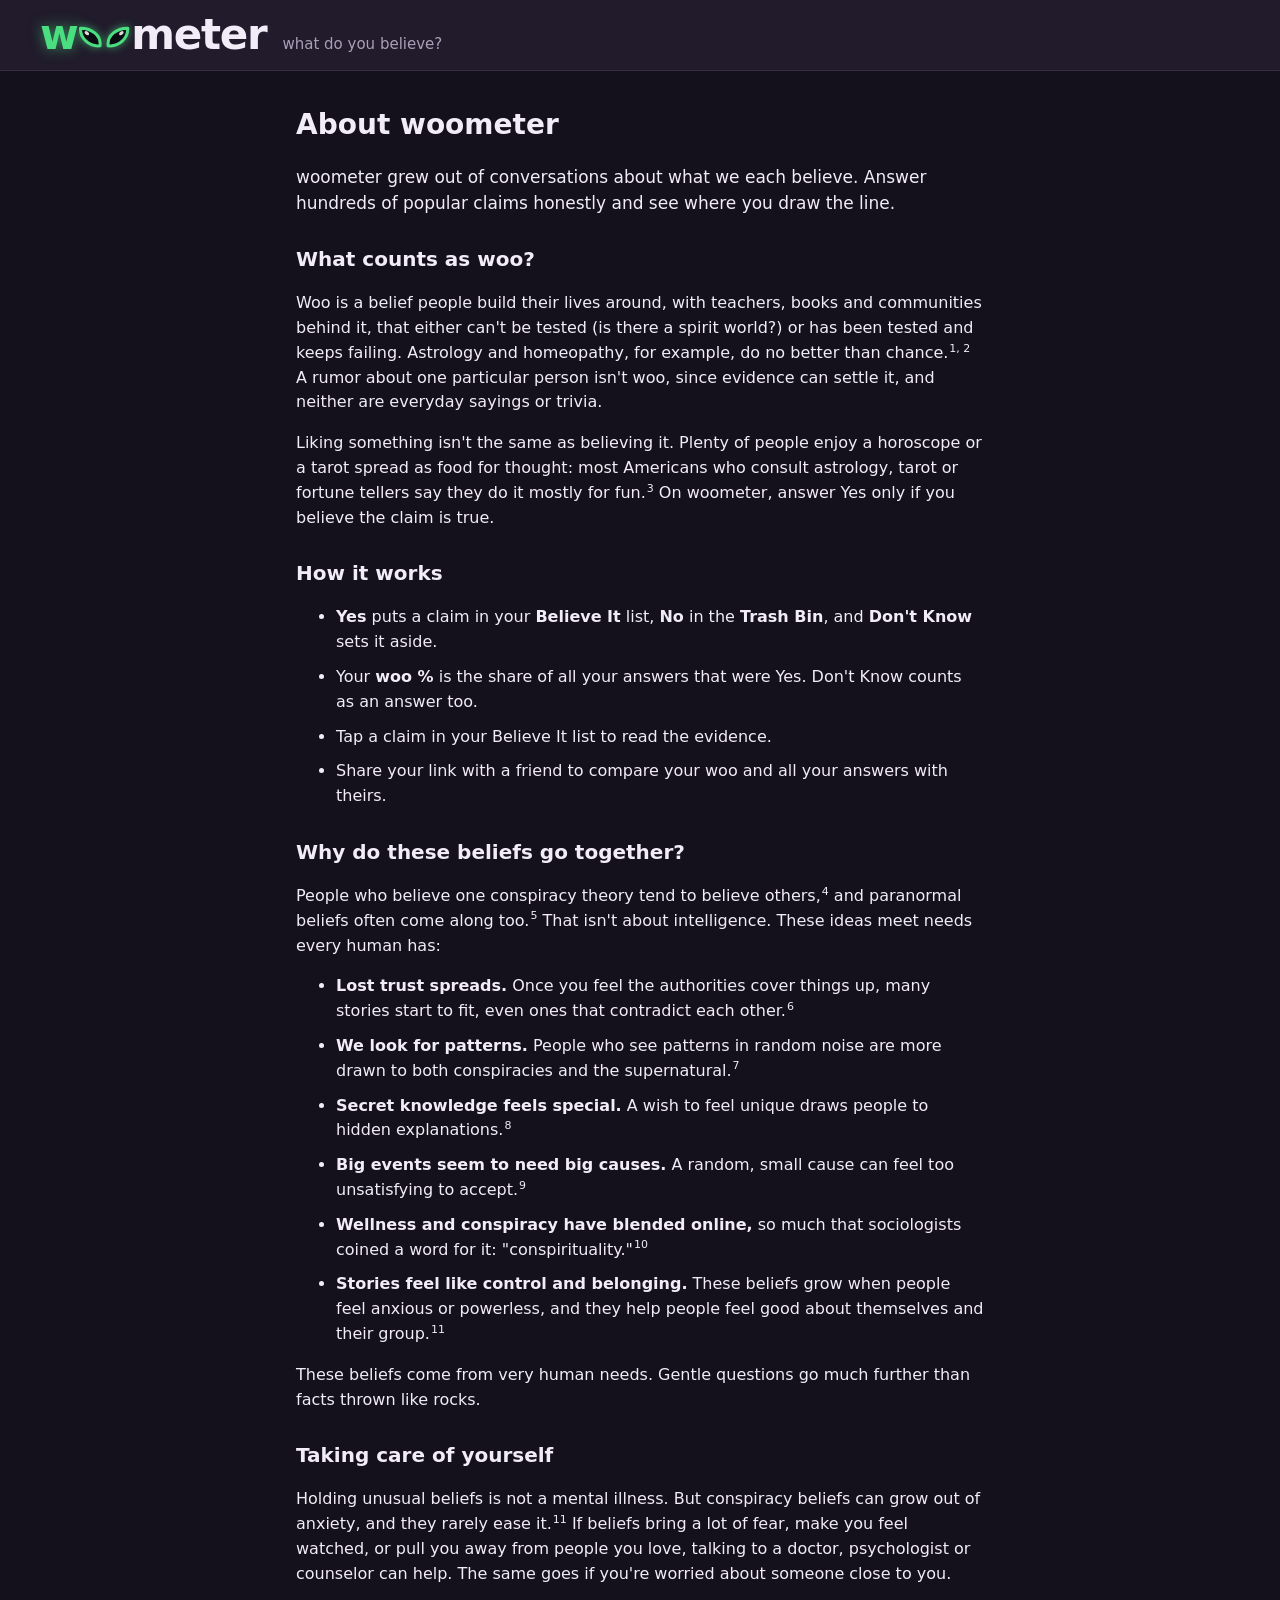
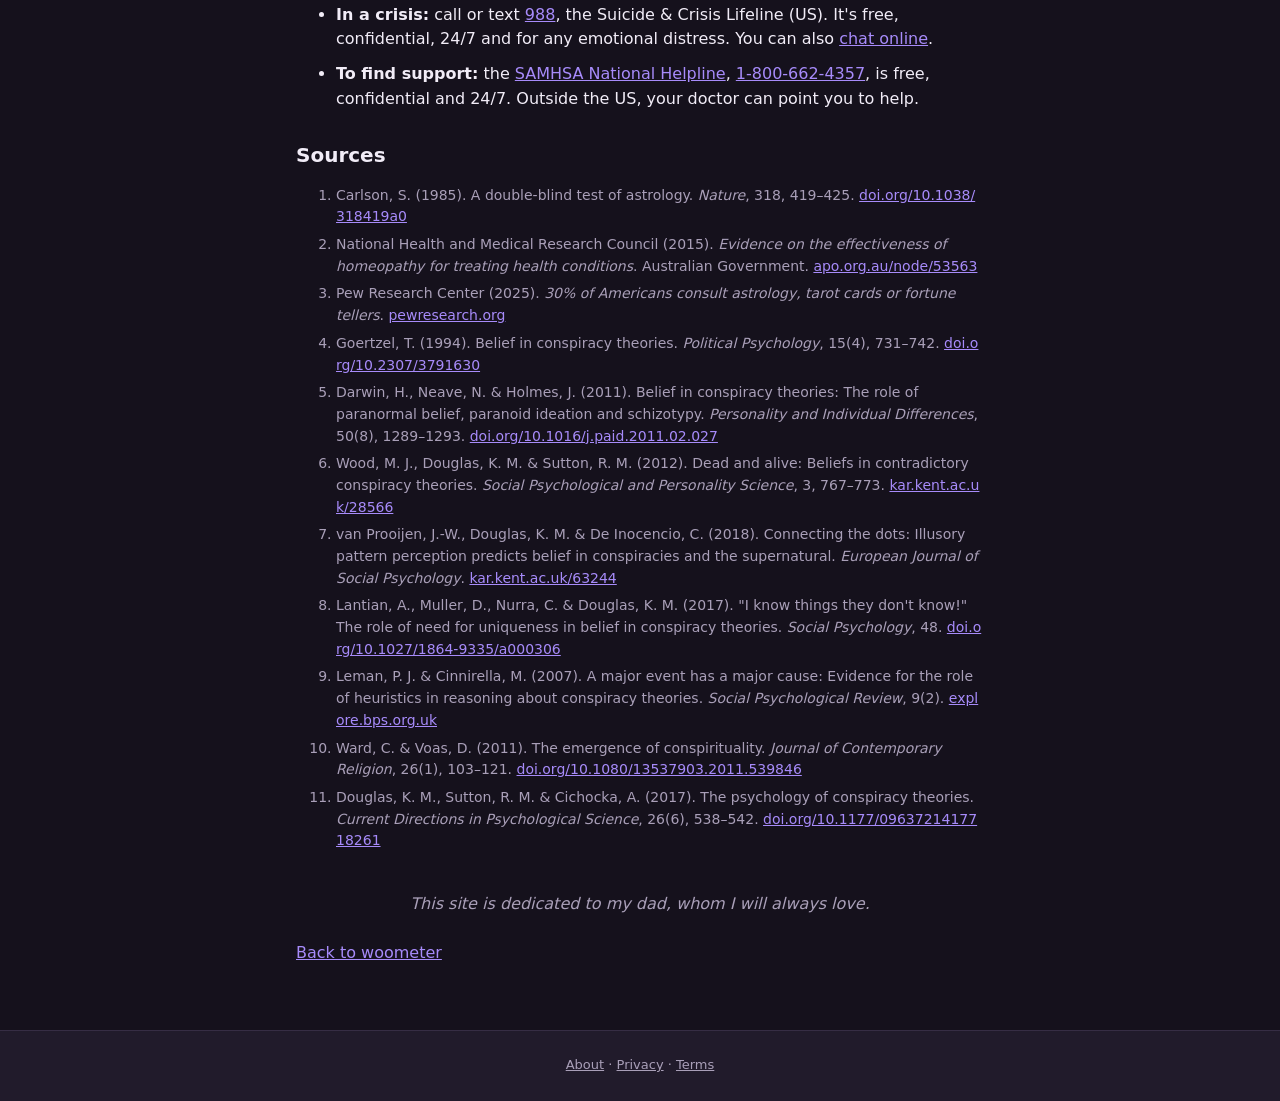
==== about.html @ 0271d3b9 "Put "Why do these beliefs go together?" at the bottom on phones too It was moved up under the meter " ====
<!doctype html>
<html lang="en">
<head>
  <meta charset="utf-8">
  <meta name="viewport" content="width=device-width, initial-scale=1">
  <title>About · woometer</title>
  <meta name="description" content="What woometer is, how your woo % works, and why alternative medicine, the paranormal and conspiracy theories so often come as a package, and why that says more about being human than about intelligence.">
  <link rel="icon" type="image/svg+xml" href="icons/favicon.svg">
  <link rel="icon" type="image/png" sizes="32x32" href="icons/favicon-32.png">
  <link rel="apple-touch-icon" href="icons/apple-touch-icon.png">
  <link rel="canonical" href="https://woometer.com/about">
  <meta name="theme-color" content="#2a1a45">
  <link rel="stylesheet" href="styles.css?v=7">
  <style>
    .policy { max-width: 720px; margin: 0 auto; padding: 24px 16px 48px; line-height: 1.55; }
    .policy h2 { margin: 28px 0 8px; font-size: 20px; }
    .policy li { margin: 10px 0; }
    .policy a { color: var(--accent); }
    .policy .lede { font-size: 17px; }
    .policy .sources { color: var(--muted); font-size: 14px; }
    .policy .sources li { margin: 6px 0; scroll-margin-top: 16px; }
    .policy .sources a { word-break: break-all; }
    .policy sup { font-size: 11px; line-height: 0; margin-left: 1px; }
    .policy .dedication { margin: 40px 0 24px; text-align: center; font-style: italic; color: var(--muted); }
    .top a.home { color: inherit; text-decoration: none; }
  </style>
</head>
<body>
  <header class="top">
    <div class="brand">
      <div class="brand-row">
        <a class="home" href="./" aria-label="Back to woometer"><h1 class="logo" aria-label="woometer"><span class="logo-woo" aria-hidden="true">w<svg class="eye eye-l" viewBox="0 0 20 20" aria-hidden="true"><path d="M2.5 16.5C1.5 8.5 9 2.5 18 2.5 18.5 10.5 11 17.5 2.5 16.5z"/><ellipse class="glint" cx="13" cy="6.5" rx="2" ry="1.3" transform="rotate(-35 13 6.5)"/></svg><svg class="eye eye-r" viewBox="0 0 20 20" aria-hidden="true"><path d="M2.5 16.5C1.5 8.5 9 2.5 18 2.5 18.5 10.5 11 17.5 2.5 16.5z"/><ellipse class="glint" cx="13" cy="6.5" rx="2" ry="1.3" transform="rotate(-35 13 6.5)"/></svg></span><span class="logo-meter" aria-hidden="true">meter</span></h1></a>
        <p class="tagline">what do you believe?</p>
      </div>
    </div>
  </header>

  <main class="policy">
    <h2 style="font-size: 28px; margin-top: 8px">About woometer</h2>
    <p class="lede">woometer grew out of conversations about what we each believe. Answer hundreds of popular claims honestly and see where you draw the line.</p>

    <h2>What counts as woo?</h2>
    <p>Woo is a belief people build their lives around, with teachers, books and communities behind it, that either can't be tested (is there a spirit world?) or has been tested and keeps failing. Astrology and homeopathy, for example, do no better than chance.<sup>1, 2</sup> A rumor about one particular person isn't woo, since evidence can settle it, and neither are everyday sayings or trivia.</p>
    <p>Liking something isn't the same as believing it. Plenty of people enjoy a horoscope or a tarot spread as food for thought: most Americans who consult astrology, tarot or fortune tellers say they do it mostly for fun.<sup>3</sup> On woometer, answer Yes only if you believe the claim is true.</p>

    <h2>How it works</h2>
    <ul>
      <li><strong>Yes</strong> puts a claim in your <strong>Believe It</strong> list, <strong>No</strong> in the <strong>Trash Bin</strong>, and <strong>Don't Know</strong> sets it aside.</li>
      <li>Your <strong>woo %</strong> is the share of all your answers that were Yes. Don't Know counts as an answer too.</li>
      <li>Tap a claim in your Believe It list to read the evidence.</li>
      <li>Share your link with a friend to compare your woo and all your answers with theirs.</li>
    </ul>

    <h2 id="why">Why do these beliefs go together?</h2>
    <p>People who believe one conspiracy theory tend to believe others,<sup>4</sup> and paranormal beliefs often come along too.<sup>5</sup> That isn't about intelligence. These ideas meet needs every human has:</p>
    <ul>
      <li><strong>Lost trust spreads.</strong> Once you feel the authorities cover things up, many stories start to fit, even ones that contradict each other.<sup>6</sup></li>
      <li><strong>We look for patterns.</strong> People who see patterns in random noise are more drawn to both conspiracies and the supernatural.<sup>7</sup></li>
      <li><strong>Secret knowledge feels special.</strong> A wish to feel unique draws people to hidden explanations.<sup>8</sup></li>
      <li><strong>Big events seem to need big causes.</strong> A random, small cause can feel too unsatisfying to accept.<sup>9</sup></li>
      <li><strong>Wellness and conspiracy have blended online,</strong> so much that sociologists coined a word for it: "conspirituality."<sup>10</sup></li>
      <li><strong>Stories feel like control and belonging.</strong> These beliefs grow when people feel anxious or powerless, and they help people feel good about themselves and their group.<sup>11</sup></li>
    </ul>
    <p>These beliefs come from very human needs. Gentle questions go much further than facts thrown like rocks.</p>

    <h2 id="support">Taking care of yourself</h2>
    <p>Holding unusual beliefs is not a mental illness. But conspiracy beliefs can grow out of anxiety, and they rarely ease it.<sup>11</sup> If beliefs bring a lot of fear, make you feel watched, or pull you away from people you love, talking to a doctor, psychologist or counselor can help. The same goes if you're worried about someone close to you.</p>
    <ul>
      <li><strong>In a crisis:</strong> call or text <a href="tel:988">988</a>, the Suicide &amp; Crisis Lifeline (US). It's free, confidential, 24/7 and for any emotional distress. You can also <a href="https://chat.988lifeline.org/" target="_blank" rel="noopener">chat online</a>.</li>
      <li><strong>To find support:</strong> the <a href="https://www.samhsa.gov/find-help/helplines/national-helpline" target="_blank" rel="noopener">SAMHSA National Helpline</a>, <a href="tel:18006624357">1-800-662-4357</a>, is free, confidential and 24/7. Outside the US, your doctor can point you to help.</li>
    </ul>

    <h2>Sources</h2>
    <ol class="sources">
      <li id="ref-1">Carlson, S. (1985). A double-blind test of astrology. <em>Nature</em>, 318, 419–425. <a href="https://doi.org/10.1038/318419a0" target="_blank" rel="noopener">doi.org/10.1038/318419a0</a></li>
      <li id="ref-2">National Health and Medical Research Council (2015). <em>Evidence on the effectiveness of homeopathy for treating health conditions</em>. Australian Government. <a href="https://apo.org.au/node/53563" target="_blank" rel="noopener">apo.org.au/node/53563</a></li>
      <li id="ref-3">Pew Research Center (2025). <em>30% of Americans consult astrology, tarot cards or fortune tellers</em>. <a href="https://www.pewresearch.org/religion/2025/05/21/3-in-10-americans-consult-astrology-tarot-cards-or-fortune-tellers/" target="_blank" rel="noopener">pewresearch.org</a></li>
      <li id="ref-4">Goertzel, T. (1994). Belief in conspiracy theories. <em>Political Psychology</em>, 15(4), 731–742. <a href="https://doi.org/10.2307/3791630" target="_blank" rel="noopener">doi.org/10.2307/3791630</a></li>
      <li id="ref-5">Darwin, H., Neave, N. &amp; Holmes, J. (2011). Belief in conspiracy theories: The role of paranormal belief, paranoid ideation and schizotypy. <em>Personality and Individual Differences</em>, 50(8), 1289–1293. <a href="https://doi.org/10.1016/j.paid.2011.02.027" target="_blank" rel="noopener">doi.org/10.1016/j.paid.2011.02.027</a></li>
      <li id="ref-6">Wood, M. J., Douglas, K. M. &amp; Sutton, R. M. (2012). Dead and alive: Beliefs in contradictory conspiracy theories. <em>Social Psychological and Personality Science</em>, 3, 767–773. <a href="https://kar.kent.ac.uk/28566/" target="_blank" rel="noopener">kar.kent.ac.uk/28566</a></li>
      <li id="ref-7">van Prooijen, J.-W., Douglas, K. M. &amp; De Inocencio, C. (2018). Connecting the dots: Illusory pattern perception predicts belief in conspiracies and the supernatural. <em>European Journal of Social Psychology</em>. <a href="https://kar.kent.ac.uk/63244/" target="_blank" rel="noopener">kar.kent.ac.uk/63244</a></li>
      <li id="ref-8">Lantian, A., Muller, D., Nurra, C. &amp; Douglas, K. M. (2017). "I know things they don't know!" The role of need for uniqueness in belief in conspiracy theories. <em>Social Psychology</em>, 48. <a href="https://doi.org/10.1027/1864-9335/a000306" target="_blank" rel="noopener">doi.org/10.1027/1864-9335/a000306</a></li>
      <li id="ref-9">Leman, P. J. &amp; Cinnirella, M. (2007). A major event has a major cause: Evidence for the role of heuristics in reasoning about conspiracy theories. <em>Social Psychological Review</em>, 9(2). <a href="https://explore.bps.org.uk/content/bpsspr/9/2/18" target="_blank" rel="noopener">explore.bps.org.uk</a></li>
      <li id="ref-10">Ward, C. &amp; Voas, D. (2011). The emergence of conspirituality. <em>Journal of Contemporary Religion</em>, 26(1), 103–121. <a href="https://doi.org/10.1080/13537903.2011.539846" target="_blank" rel="noopener">doi.org/10.1080/13537903.2011.539846</a></li>
      <li id="ref-11">Douglas, K. M., Sutton, R. M. &amp; Cichocka, A. (2017). The psychology of conspiracy theories. <em>Current Directions in Psychological Science</em>, 26(6), 538–542. <a href="https://doi.org/10.1177/0963721417718261" target="_blank" rel="noopener">doi.org/10.1177/0963721417718261</a></li>
    </ol>

    <p class="dedication">This site is dedicated to my dad, whom I will always love.</p>

    <p><a href="./">Back to woometer</a></p>
  </main>

  <footer class="foot">
    <p><a href="about" class="foot-link">About</a> · <a href="privacy" class="foot-link">Privacy</a> · <a href="terms" class="foot-link">Terms</a></p>
  </footer>
  <script src="sounds.js"></script>
  <script src="sky.js?v=7"></script>
</body>
</html>
---- styles.css ----
:root {
  --bg: #15111c;
  --surface: #211b2b;
  --ink: #f1ecf7;
  --muted: #a99fb8;
  --line: #362d44;
  --trash: #3fb68b;
  --trash-soft: #173229;
  --woo: #c04ad6;
  --woo-soft: #351b3d;
  --unsure: #6b7280;
  --unsure-soft: #262a31;
  --accent: #a78bfa;
  --danger: #e5484d;
  --shadow: 0 1px 2px rgb(0 0 0 / 30%), 0 4px 14px rgb(0 0 0 / 25%);
  --radius: 14px;
  color-scheme: dark;
}

* { box-sizing: border-box; }

body {
  margin: 0;
  background: var(--bg);
  color: var(--ink);
  font: 16px/1.45 system-ui, -apple-system, "Segoe UI", Roboto, sans-serif;
}

button { font: inherit; cursor: pointer; }
[hidden] { display: none !important; }

/* Header and meter */

.top {
  --logo-size: clamp(30px, 5vw, 42px);
  display: flex;
  flex-wrap: wrap;
  align-items: center;
  justify-content: space-between;
  gap: 10px 24px;
  padding: 12px clamp(16px, 4vw, 40px);
  border-bottom: 1px solid var(--line);
  background: var(--surface);
  position: sticky;
  top: 0;
  z-index: 10;
}

/* Logo: lowercase "woometer", with "woo" in alien green and the o's as alien eyes */
.brand h1 {
  margin: 0;
  line-height: 1.1;
  font-size: var(--logo-size);
  font-weight: 800;
  letter-spacing: -0.03em;
  --alien: #4ade80;
  --alien-glow: rgb(74 222 128 / 60%);
}
.logo-woo {
  color: var(--alien);
  text-shadow: 0 0 14px var(--alien-glow);
}
.logo-meter { color: var(--ink); }
.logo .eye {
  display: inline-block;
  width: 0.6em;
  height: 0.6em;
  margin: 0 0.02em;
  vertical-align: -0.04em;
  overflow: visible;
  filter: drop-shadow(0 0 4px var(--alien-glow));
}
.logo .eye path { fill: #0b0b12; stroke: var(--alien); stroke-width: 2.4; stroke-linejoin: round; }
.logo .eye .glint { fill: #fff; opacity: 0.85; }
/* Mirror the right eye so both slant up and outward, like the alien favicon. */
.logo .eye-l { transform: scaleX(-1); }

/* Tagline sits beside the logo, lined up with its baseline, and drops under
   it only when there isn't room. */
.brand-row { display: flex; flex-wrap: wrap; align-items: baseline; gap: 2px 16px; }
.tagline { flex: 1 1 auto; min-width: 0; margin: 0; color: var(--muted); font-size: 15px; line-height: 1.35; }

/* Meter panel: cat, gauge and score, at the top of the side column */
.meter {
  display: grid;
  grid-template-columns: auto minmax(0, 1fr);
  grid-template-areas: "cat gauge" "cat read";
  align-items: center;
  gap: 2px 12px;
  padding: 12px 14px;
  background: var(--surface);
  border: 1px solid var(--line);
  border-radius: var(--radius);
  box-shadow: var(--shadow);
}

.cat {
  grid-area: cat;
  margin: 0;
  width: 108px;
  padding: 2px;
  border: 0;
  border-radius: 10px;
  background: none;
  color: inherit;
  text-align: center;
}
.cat:hover .cat-art { transform: scale(1.06); }
.cat:focus-visible, .mini-cat:focus-visible { outline: 3px solid var(--accent); outline-offset: 2px; }
.cat-art { display: block; transition: transform 0.15s; }
.cat-art svg { display: block; width: 100px; height: auto; margin: 0 auto; }
.cat-label { display: block; font-size: 11px; line-height: 1.2; color: var(--muted); margin-top: 2px; }
.cat-pop { animation: cat-pop 0.45s cubic-bezier(.34, 1.56, .64, 1); }
@keyframes cat-pop {
  0% { transform: scale(0.7) rotate(-8deg); opacity: 0.3; }
  100% { transform: none; opacity: 1; }
}
/* The gauge flips over to a pie chart when tapped. Both faces share one size. */
.dial {
  grid-area: gauge;
  justify-self: center;
  position: relative;
  width: 140px;
  padding: 0;
  border: 0;
  background: none;
  color: inherit;
}
.dial:disabled { cursor: default; }
.dial:focus-visible { outline: 3px solid var(--accent); outline-offset: 4px; border-radius: 10px; }
/* Only one face is ever visible. The flip squashes the card flat, swaps faces
   at the midpoint, then springs it back, so no browser's 3D quirks can show
   the other side through. */
.dial-inner { display: grid; }
.dial .face { grid-area: 1 / 1; display: block; width: 100%; height: auto; }
.dial .pie, .dial.flipped .gauge { visibility: hidden; }
.dial.flipped .pie { visibility: visible; }
.dial-inner.flipping { animation: dial-flip 0.5s ease-in-out; }
@keyframes dial-flip {
  0% { transform: scaleX(1); }
  45% { transform: scaleX(0); }
  80% { transform: scaleX(1.08); }
  100% { transform: scaleX(1); }
}
.pie-label { font-size: 21px; font-weight: 800; fill: var(--ink); dominant-baseline: middle; }
.dial-hint {
  position: absolute;
  top: -4px;
  right: -10px;
  font-size: 14px;
  line-height: 1;
  color: var(--muted);
  transition: transform 0.3s, color 0.2s;
}
.dial:hover .dial-hint { color: var(--accent); transform: rotate(90deg); }
.dial:disabled .dial-hint { display: none; }
.needle-line { stroke: var(--ink); }
.needle-hub { fill: var(--ink); }
.needle {
  transform-origin: 100px 100px;
  transform-box: view-box;
  transition: transform 0.6s cubic-bezier(.34, 1.56, .64, 1);
}

.meter-read { grid-area: read; display: flex; flex-direction: column; align-items: center; text-align: center; min-width: 0; }
.pct { font-size: 30px; font-weight: 800; line-height: 1; font-variant-numeric: tabular-nums; }
/* "19% woo" on one line: the word sits beside the number, a little lighter. */
.pct-line { white-space: nowrap; }
.pct-word { font-size: 24px; font-weight: 600; color: var(--muted); }
.pct-label { font-size: 13px; text-transform: uppercase; letter-spacing: 0.08em; color: var(--muted); }
.meter-verdict { font-size: 14px; margin-top: 4px; }

/* The corner buttons line up with the middle of the logo's letters, which
   sits a little over half the logo's size below the header's 12px padding. */
.top-actions {
  position: absolute;
  top: calc(12px + 0.56 * var(--logo-size) - 20px);
  right: 12px;
  display: flex;
  align-items: center;
  gap: 8px;
}

.mute {
  flex: none;
  width: 40px;
  height: 40px;
  border-radius: 50%;
  border: 1px solid var(--line);
  background: var(--surface);
  font-size: 18px;
  line-height: 1;
}
.mute:hover { border-color: var(--accent); }
.mute:focus-visible { outline: 3px solid var(--accent); outline-offset: 2px; }

/* Layout */

.layout {
  display: grid;
  grid-template-columns: minmax(0, 1fr) 320px;
  gap: 24px;
  padding: 24px clamp(16px, 4vw, 40px);
  max-width: 1400px;
  margin: 0 auto;
}

@media (max-width: 860px) {
  .layout { grid-template-columns: minmax(0, 1fr); }
  .top { position: relative; }
}

/* Search (behind the 🔍 at the start of the filter row) and filters */

.filter-bar {
  display: flex;
  flex-wrap: wrap;
  align-items: flex-start;
  gap: 6px;
  margin: 0 0 8px;
}
.filter-bar .filters { flex: 1 1 0; min-width: 0; margin: 0; }
.search-toggle {
  flex: none;
  width: 31px;
  height: 31px;
  display: inline-grid;
  place-items: center;
  border-radius: 50%;
  border: 1px solid var(--line);
  background: var(--surface);
  color: var(--ink);
}
.search-toggle svg { width: 16px; height: 16px; fill: none; stroke: currentColor; stroke-width: 2.4; stroke-linecap: round; }
.search-toggle:hover, .search-toggle[aria-expanded="true"] { border-color: var(--accent); color: var(--accent); }
.search-toggle:focus-visible { outline: 3px solid var(--accent); outline-offset: 2px; }

/* Opens inline between the 🔍 and the chips. */
.search-pop {
  flex: 0 1 280px;
  min-width: 0;
  display: flex;
  align-items: center;
  gap: 2px;
  height: 31px;
  padding: 0 2px 0 4px;
  background: var(--surface);
  border: 1px solid var(--accent);
  border-radius: 999px;
}
/* On phones the search box gets its own line under the 🔍 and chips. */
@media (max-width: 600px) {
  .search-pop { order: 3; flex-basis: 100%; }
}
.search {
  flex: 1;
  min-width: 0;
  padding: 4px 8px;
  font: inherit;
  font-size: 14px;
  color: var(--ink);
  background: transparent;
  border: 0;
  border-radius: 999px;
}
.search:focus-visible { outline: none; }
.search::-webkit-search-cancel-button { display: none; }
.search-close {
  flex: none;
  width: 25px;
  height: 25px;
  border: 0;
  border-radius: 50%;
  background: transparent;
  color: var(--muted);
  font-size: 13px;
}
.search-close:hover { color: var(--ink); background: var(--bg); }

/* Category chips wrap onto at most two rows; app.js switches to one row that
   scrolls sideways when two rows aren't enough. */
.filters {
  display: flex;
  flex-wrap: wrap;
  gap: 5px;
  margin: 0 0 8px;
}
.filters.one-row {
  flex-wrap: nowrap;
  padding-bottom: 6px;
  overflow-x: auto;
  scrollbar-width: thin;
  -webkit-overflow-scrolling: touch;
}
.filters .chip { flex: none; white-space: nowrap; padding: 5px 9px; font-size: 13.5px; }
/* How many claims are left in each category */
.chip-count {
  margin-left: 5px;
  color: var(--muted);
  font-size: 11.5px;
  font-weight: 700;
  font-variant-numeric: tabular-nums;
}
.chip-count.finished { color: var(--trash); }
.chip[aria-pressed="true"] .chip-count { color: rgb(255 255 255 / 80%); }

.chip {
  border: 1px solid var(--line);
  background: var(--surface);
  color: var(--ink);
  border-radius: 999px;
  padding: 6px 12px;
  font-size: 14px;
}
.chip[aria-pressed="true"] { background: var(--accent); border-color: var(--accent); color: #fff; }

.progress-row { display: flex; flex-wrap: wrap; align-items: center; justify-content: space-between; gap: 4px 12px; margin: 8px 0 16px; }
.progress { color: var(--muted); font-size: 14px; margin: 0; }
/* Puts answered claims back on the board (after the unanswered ones), so
   answers can be looked over and changed once the board is empty. */
.show-answered { display: inline-flex; align-items: center; gap: 6px; font-size: 14px; color: var(--muted); cursor: pointer; white-space: nowrap; }
.show-answered[hidden] { display: none; }
.show-answered input { margin: 0; width: 16px; height: 16px; accent-color: var(--accent); cursor: pointer; }
.show-answered:hover, .show-answered:has(input:checked) { color: var(--ink); }

/* Grid of claim cards */

.grid {
  display: grid;
  grid-template-columns: repeat(auto-fill, minmax(220px, 1fr));
  gap: 14px;
}

.card {
  background: var(--surface);
  border: 1px solid var(--line);
  border-radius: var(--radius);
  box-shadow: var(--shadow);
  padding: 14px;
  display: flex;
  flex-direction: column;
  gap: 8px;
  transition: opacity 0.25s, transform 0.25s;
}

.card .card-cat { font-size: 12px; color: var(--muted); text-transform: uppercase; letter-spacing: 0.06em; }
.card h3 { margin: 0; font-size: 18px; }
.card .card-cat { cursor: pointer; }
.card-info {
  all: unset;
  cursor: pointer;
  display: inline-flex;
  align-items: baseline;
  gap: 6px;
  border-radius: 4px;
}
.card-info:hover span:first-child { text-decoration: underline; text-decoration-color: var(--accent); text-underline-offset: 3px; }
.card-info:focus-visible { outline: 3px solid var(--accent); outline-offset: 2px; }
.card-why { font-size: 15px; font-weight: 400; color: var(--accent); }
.card .q { margin: 0; font-size: 14px; color: var(--muted); flex: 1; }

.card .answer { display: grid; grid-template-columns: repeat(3, 1fr); gap: 8px; margin-top: 4px; }

.yes, .no, .answer .unsure {
  border: 0;
  border-radius: 10px;
  padding: 9px 0;
  font-weight: 700;
  color: #fff;
}
.yes { background: var(--woo); }
.no { background: var(--trash); }
/* Don't Know sits between Yes and No: same size, two short lines, quieter colour. */
.card .answer .unsure { padding: 4px 2px; font-size: 13px; line-height: 1.15; white-space: pre-line; background: var(--unsure); }
.yes:hover, .no:hover, .answer .unsure:hover { filter: brightness(1.08); }
.yes:focus-visible, .no:focus-visible, .answer .unsure:focus-visible, .chip:focus-visible, .btn:focus-visible {
  outline: 3px solid var(--accent);
  outline-offset: 2px;
}

.card.leaving { opacity: 0; transform: scale(0.85); }

/* Already-answered cards that turn up in a search */
.card.answered { border-style: dashed; box-shadow: none; }
.card-pile { margin: 0; font-size: 13px; font-weight: 700; }
.card.in-woo .card-pile { color: var(--woo); }
.card.in-trash .card-pile { color: var(--trash); }
.card.in-unsure .card-pile { color: var(--muted); }
.card .answer [aria-pressed="false"] { opacity: 0.45; }
.card .answer [aria-pressed="false"]:hover { opacity: 1; }
.card .answer [aria-pressed="true"] { cursor: default; box-shadow: inset 0 0 0 2px rgb(255 255 255 / 55%); }

/* The flying copy of a card on its way into a bin */
.flyer {
  position: fixed;
  z-index: 50;
  pointer-events: none;
  margin: 0;
  transition: transform 0.55s cubic-bezier(.5, 0, .3, 1), opacity 0.55s ease-in;
}

.done {
  text-align: center;
  padding: 32px;
  border: 2px dashed var(--line);
  border-radius: var(--radius);
  color: var(--muted);
}
/* A little bigger than other buttons: it's the natural next step once you're done. */
.done .btn { margin-top: 6px; padding: 12px 24px; font-size: 17px; border-radius: 12px; }

/* Bins */

.bins { display: flex; flex-direction: column; gap: 12px; align-self: start; position: sticky; top: 112px; }
.bins.unstick { position: static; }
@media (max-width: 860px) {
  /* Single column: the meter goes above the claims, the piles below them. */
  .bins { display: contents; }
  .meter { order: -1; }
}

/* "Keep your answers safe": under the meter, for visitors not signed in. */
.save-note {
  padding: 12px 14px;
  background: var(--surface);
  border: 1px solid var(--accent);
  border-radius: var(--radius);
  font-size: 14px;
}
.save-note p { margin: 0 0 10px; color: var(--muted); }
.save-note strong { color: var(--ink); }
.save-actions { display: flex; align-items: center; justify-content: space-between; gap: 12px; flex-wrap: wrap; }
@media (max-width: 860px) {
  .save-note { order: -1; }
}

.bin {
  border-radius: var(--radius);
  padding: 14px;
  border: 2px solid transparent;
  transition: transform 0.2s;
}
.bin.trash { background: var(--trash-soft); border-color: var(--trash); }
.bin.woo { background: var(--woo-soft); border-color: var(--woo); }
.bin.unsure { background: var(--unsure-soft); border-color: var(--unsure); padding: 10px 14px; }
.bin.unsure h2 { font-size: 16px; margin-bottom: 8px; }
.bin.bump { transform: scale(1.04); }

/* "Statistics": one fact about everyone's answers (funstat.js). */
.fun-stat {
  display: block;
  padding: 12px 14px;
  background: var(--surface);
  border: 1px solid var(--line);
  border-radius: var(--radius);
  color: var(--ink);
  text-decoration: none;
}
.fun-stat:hover { border-color: var(--accent); }
.fun-stat-head { display: flex; align-items: center; gap: 8px; font-weight: 700; font-size: 16px; }
.fun-stat-more { margin-left: auto; font-size: 13px; font-weight: 600; color: var(--accent); }
.fun-stat-text { display: block; margin-top: 6px; font-size: 14px; line-height: 1.4; color: var(--muted); white-space: nowrap; overflow: hidden; text-overflow: ellipsis; transition: opacity 0.3s; }
.fun-stat-text b { color: var(--ink); }
.fun-stat-text.fade { opacity: 0; }
/* "Why do these beliefs go together?": a link to /about, styled to match. */
.why-box .fun-stat-head { font-size: 15px; }

.bin h2 { margin: 0; font-size: 18px; display: flex; align-items: center; gap: 8px; }
.bin .count {
  margin-left: auto;
  font-size: 14px;
  background: var(--surface);
  border-radius: 999px;
  padding: 1px 10px;
  font-variant-numeric: tabular-nums;
}
.bin-hint { margin: 4px 0 10px; font-size: 13px; color: var(--muted); }

.pile {
  list-style: none;
  margin: 0;
  padding: 0;
  display: flex;
  flex-wrap: wrap;
  gap: 6px;
}

.pile button {
  border: 1px solid var(--line);
  background: var(--surface);
  color: var(--ink);
  border-radius: 8px;
  padding: 4px 9px;
  font-size: 13px;
}
.pile button:hover { border-color: var(--accent); }
/* One line per chip, so the side panel's height stays predictable. */
.bins .pile button { max-width: 100%; white-space: nowrap; overflow: hidden; text-overflow: ellipsis; }
.pile .struck { text-decoration: line-through; text-decoration-color: var(--trash); }
.pile button.more { font-weight: 700; color: var(--accent); border-style: dashed; }
.pile-dialog h3 { margin: 0; }
.pile-dialog .bin-hint { margin: 4px 0 12px; }

.link-btn { border: 0; background: none; padding: 0; color: var(--muted); text-decoration: underline; font-size: 13px; }
.link-btn:hover { color: var(--accent); }


.btn {
  border: 1px solid var(--accent);
  background: var(--accent);
  color: #fff;
  border-radius: 10px;
  padding: 8px 14px;
  font-weight: 600;
}
.btn.ghost { background: transparent; color: var(--accent); }

/* Every-cat popup */

.cats-dialog { width: min(640px, calc(100vw - 32px)); max-width: none; }
.cats-dialog h3 { margin: 0 0 12px; }
.cat-grid {
  list-style: none;
  margin: 0;
  padding: 0;
  display: grid;
  grid-template-columns: repeat(auto-fill, minmax(100px, 1fr));
  gap: 8px;
  max-height: min(60vh, 520px);
  overflow-y: auto;
}
.cat-tile {
  position: relative;
  display: flex;
  flex-direction: column;
  align-items: center;
  text-align: center;
  padding: 8px 4px;
  border: 1px solid var(--line);
  border-radius: 10px;
}
.cat-tile-art svg { display: block; width: 64px; height: auto; }
.cat-tile-range { font-size: 12px; font-weight: 700; font-variant-numeric: tabular-nums; margin-top: 2px; }
.cat-tile-name { font-size: 11px; line-height: 1.2; color: var(--muted); }
.cat-tile.current { border: 2px solid var(--accent); background: var(--woo-soft); }
.cat-tile-you {
  position: absolute;
  top: 4px;
  right: 4px;
  font-size: 10px;
  font-weight: 700;
  color: #fff;
  background: var(--accent);
  border-radius: 999px;
  padding: 1px 6px;
}

/* Detail dialog */

dialog {
  border: 0;
  border-radius: var(--radius);
  padding: 22px;
  max-width: min(520px, calc(100vw - 32px));
  background: var(--surface);
  color: var(--ink);
  box-shadow: 0 20px 60px rgb(0 0 0 / 35%);
}
dialog::backdrop { background: rgb(20 10 30 / 50%); }
/* A popup with another open on top is hidden, not closed (app.js), so it comes
   back as it was. Faded rather than visibility: hidden so focus can return to it. */
dialog.covered { opacity: 0; pointer-events: none; }
dialog.covered::backdrop { background: transparent; }
dialog h3 { margin: 4px 0 8px; font-size: 22px; }
.detail-cat { margin: 0; font-size: 12px; text-transform: uppercase; letter-spacing: 0.06em; color: var(--muted); }
.detail-q { color: var(--muted); }
.detail-verdict { border-left: 3px solid var(--trash); padding-left: 10px; }
dialog a { color: var(--accent); }
/* The answer buttons in the detail popup, centred under the evidence. */
.detail-answer { display: grid; grid-template-columns: repeat(3, 1fr); gap: 8px; max-width: 360px; margin: 18px auto 0; }
.detail-answer .unsure { padding: 9px 4px; font-size: 14px; background: var(--unsure); }
.detail-answer button:disabled { opacity: 0.3; filter: grayscale(1); cursor: default; }
.detail-actions { display: flex; justify-content: flex-end; gap: 8px; flex-wrap: wrap; margin-top: 16px; }

/* Cloudflare's spam check; empty unless it needs a click. */
.captcha { position: fixed; right: 16px; bottom: 16px; z-index: 30; }
@media (max-width: 860px) { .captcha { bottom: calc(76px + env(safe-area-inset-bottom)); } }

/* The home page's background field (woo.js), fixed behind everything. Without
   WebGL it stays plain dark. Words that sit straight on it get a soft dark
   backing so they stay easy to read. */
body.has-field { background: transparent; }
/* Sized to the tallest the screen gets (address bar hidden), not inset: 0,
   so a phone's address bar sliding in and out while scrolling never
   resizes the field and makes it jump. */
.woo-field { position: fixed; top: 0; left: 0; right: 0; height: 100vh; height: 100lvh; z-index: -1; background: #0d0a14; pointer-events: none; }
.woo-field canvas { position: absolute; inset: 0; width: 100%; height: 100%; display: block; }
.has-field .progress, .has-field .show-answered { padding: 3px 10px; border-radius: 999px; background: rgb(13 10 20 / 72%); box-shadow: 0 0 12px 6px rgb(13 10 20 / 55%); color: var(--ink); }
.has-field .done { background: rgb(13 10 20 / 80%); box-shadow: 0 0 18px 8px rgb(13 10 20 / 55%); color: var(--ink); }

/* Every page: the footer sits at the bottom of the screen on short pages, at
   the end of the content on long ones. It's at least as tall as the header
   (sky.js keeps them matched) and has its own drifting stars. */
body { display: flex; flex-direction: column; min-height: 100vh; min-height: 100dvh; }
body > main { width: 100%; flex: 1 0 auto; }
.foot {
  position: relative;
  z-index: 0;
  display: flex;
  flex-direction: column;
  align-items: center;
  justify-content: center;
  gap: 4px;
  padding: 10px 16px;
  text-align: center;
  color: var(--muted);
  font-size: 13px;
  border-top: 1px solid var(--line);
  background: var(--surface);
}
.foot p { margin: 0; position: relative; }
.foot > .sky { position: absolute; inset: 0; width: 100%; height: 100%; z-index: -1; pointer-events: none; }
.foot-link { color: inherit; }

.toast {
  position: fixed;
  left: 50%;
  bottom: 24px;
  transform: translateX(-50%);
  background: var(--ink);
  color: var(--bg);
  padding: 10px 16px;
  border-radius: 10px;
  font-size: 14px;
  z-index: 60;
}

/* Bottom bar on narrow screens, where the bins sit below the grid */

.minibar { display: none; }

@media (max-width: 860px) {
  .minibar {
    display: flex;
    align-items: center;
    justify-content: space-between;
    gap: 8px;
    position: fixed;
    left: 0;
    right: 0;
    bottom: 0;
    z-index: 20;
    padding: 10px 16px calc(10px + env(safe-area-inset-bottom));
    background: var(--surface);
    border-top: 1px solid var(--line);
    box-shadow: 0 -4px 14px rgb(0 0 0 / 10%);
  }
  .mini {
    border-radius: 10px;
    padding: 6px 12px;
    color: var(--ink);
    text-decoration: none;
    font-weight: 600;
    white-space: nowrap;
    transition: transform 0.2s;
  }
  .mini.trash { background: var(--trash-soft); border: 1px solid var(--trash); }
  .mini.woo { background: var(--woo-soft); border: 1px solid var(--woo); }
  .mini.unsure { background: var(--unsure-soft); border: 1px solid var(--unsure); padding: 6px 9px; }
  .mini.bump { transform: scale(1.1); }
  .mini-pct { display: flex; align-items: center; gap: 6px; font-weight: 800; font-size: 20px; font-variant-numeric: tabular-nums; }
  .mini-cat { cursor: pointer; border-radius: 6px; }
  .mini-cat svg { display: block; width: 34px; height: auto; }
  /* Clear of the bottom bar on the home page. */
  .minibar ~ .foot { margin-bottom: var(--minibar-h, calc(58px + env(safe-area-inset-bottom))); }
  .toast { bottom: calc(76px + env(safe-area-inset-bottom)); }
}

@media (prefers-reduced-motion: reduce) {
  *, *::before, *::after { transition: none !important; animation: none !important; }
}

/* Friends, account and comparisons (cloud.js) */

.top-btn {
  height: 40px;
  display: inline-flex;
  align-items: center;
  gap: 6px;
  padding: 0 14px;
  border-radius: 999px;
  border: 1px solid var(--line);
  background: var(--surface);
  color: var(--ink);
  font-size: 14px;
  font-weight: 600;
}
.top-btn:hover { border-color: var(--accent); }
.badge {
  min-width: 20px;
  padding: 0 6px;
  border-radius: 999px;
  background: var(--accent);
  color: #fff;
  font-size: 12px;
  line-height: 20px;
  text-align: center;
}

/* Google's standard sign-in button: white, grey outline, colour G, Roboto-ish label */
.gsi {
  height: 40px;
  display: inline-flex;
  align-items: center;
  gap: 10px;
  padding: 0 14px 0 12px;
  border-radius: 999px;
  border: 1px solid #8e918f;
  background: #131314;
  color: #e3e3e3;
  font: 500 14px/1 Roboto, system-ui, -apple-system, "Segoe UI", sans-serif;
  letter-spacing: 0.25px;
}
.gsi:hover { background: #1f1f20; }
.g-logo { width: 18px; height: 18px; flex: none; }
/* Facebook's standard button: Facebook blue with the white "f". */
.fbsi {
  height: 40px;
  display: inline-flex;
  align-items: center;
  gap: 10px;
  padding: 0 16px 0 12px;
  border-radius: 999px;
  border: 0;
  background: #1877f2;
  color: #fff;
  font: 600 14px/1 system-ui, -apple-system, "Segoe UI", Roboto, sans-serif;
}
.fbsi:hover { background: #166fe5; }
.fbsi:focus-visible { outline: 3px solid var(--accent); outline-offset: 2px; }
.f-logo { width: 20px; height: 20px; flex: none; }
/* Top-bar Sign in when Facebook is offered too: a plain person, not Google's G. */
.person-logo { width: 18px; height: 18px; flex: none; fill: currentColor; }
.signin-choice { width: min(400px, calc(100vw - 32px)); }
.signin-choice h3 { margin: 0 0 6px; }
.signin-choice p { margin: 0; color: var(--muted); }
.signin-buttons { display: flex; flex-direction: column; align-items: stretch; gap: 10px; margin-top: 16px; }
.signin-buttons > button { justify-content: center; }

.account { position: relative; display: flex; }
/* The Account button: your Google picture (or initial) and the word Account. */
.account-btn { padding-left: 6px; }
.avatar {
  flex: none;
  width: 28px;
  height: 28px;
  border-radius: 50%;
  display: grid;
  place-items: center;
  background: var(--accent);
  color: #fff;
  font-size: 14px;
  font-weight: 700;
  overflow: hidden;
}
.avatar img { width: 100%; height: 100%; object-fit: cover; display: block; }
.account-menu {
  position: absolute;
  right: 0;
  top: calc(100% + 8px);
  min-width: 250px;
  max-width: calc(100vw - 32px);
  background: var(--surface);
  border: 1px solid var(--line);
  border-radius: var(--radius);
  box-shadow: 0 10px 30px rgb(0 0 0 / 20%);
  padding: 14px;
  z-index: 30;
}
.account-menu p { margin: 0; }
.account-name { font-weight: 700; }
.account-email { font-size: 13px; color: var(--muted); word-break: break-all; }
.account-providers { font-size: 13px; color: var(--muted); }
.account-providers:empty { display: none; }
/* The name friends see, with a ✎ to change it (it isn't tied to Google). */
.account-shown { margin-top: 8px !important; font-size: 13px; color: var(--muted); overflow-wrap: anywhere; }
.account-shown b { color: var(--ink); font-weight: 600; }
.rename-me { border: 0; background: none; padding: 0 4px; font: inherit; font-size: 15px; color: var(--muted); cursor: pointer; }
.rename-me:hover { color: var(--ink); }
.account-menu > .fbsi, .account-menu > .fbsi[hidden] + .account-links { margin-top: 12px; }
.account-menu .btn { width: 100%; }
.account-menu .fbsi { width: 100%; justify-content: center; }
/* Sign out and the delete links: small, under a line, apart from Link Facebook. */
.account-links { display: flex; flex-direction: column; align-items: center; gap: 12px; }
.account-menu .fbsi:not([hidden]) + .account-links { margin-top: 14px; padding-top: 14px; border-top: 1px solid var(--line); }
.account-menu .danger-link, .name-dialog .danger-link { display: block; margin: 12px auto 0; }
.account-links .danger-link { margin: 0; }
.name-dialog .danger-link { margin-top: 20px; }
.danger-link:hover { color: var(--danger); }
/* Delete all answers and Delete my account: red, so nobody mistakes them for small stuff. */
.account-menu .danger-link { color: var(--danger); }
/* Room for "Delete in 3" so the button doesn't jump as it counts down. */
.btn.countdown { min-width: 8.5em; font-variant-numeric: tabular-nums; }
.btn.countdown:disabled { cursor: not-allowed; }
.btn.danger { background: var(--danger); border-color: var(--danger); color: #fff; }
.btn.danger:disabled { opacity: 0.6; cursor: progress; }
.delete-dialog { width: min(440px, calc(100vw - 32px)); }
.delete-dialog h3 { margin: 0 0 8px; }
.delete-dialog p { margin: 0; color: var(--muted); }
.name-dialog input {
  width: 100%;
  margin-top: 12px;
  font: inherit;
  font-size: 16px;
  color: var(--ink);
  background: var(--bg);
  border: 1px solid var(--line);
  border-radius: 8px;
  padding: 8px 10px;
}
.name-dialog input:focus-visible { outline: 3px solid var(--accent); outline-offset: 1px; }
.name-google { display: flex; flex-direction: column; align-items: flex-start; gap: 8px; margin-top: 14px; }
.name-or { font-size: 13px; color: var(--muted); }
.name-google + input { margin-top: 6px; }
.top-btn:focus-visible, .gsi:focus-visible { outline: 3px solid var(--accent); outline-offset: 2px; }

/* The buttons float in the header's top-right corner. On wide screens the
   header keeps clear of them so they never cover the meter. */
@media (min-width: 861px) {
  .top { padding-right: calc(clamp(16px, 4vw, 40px) + 380px); }
  .brand { flex: 1 1 200px; }
}

@media (max-width: 860px) {
  /* Clear the corner buttons, which sit level with the title. */
  .tagline { flex-basis: 100%; margin-top: 4px; font-size: 14px; }
}

/* Phones and narrow windows: each button is its icon with a small word under
   it, like an app's tab bar, so everything still fits on the one header row. */
@media (max-width: 860px) {
  /* Here it's the icons, 16px down each button, that line up with the logo. */
  .top-actions { top: calc(12px + 0.56 * var(--logo-size) - 16px); right: 8px; gap: 0; }
  .top-btn, #google-login {
    position: relative;
    flex-direction: column;
    justify-content: flex-start;
    gap: 3px;
    height: auto;
    min-width: 50px;
    padding: 4px 4px 6px;
    border: 0;
    border-radius: 10px;
    background: none;
  }
  .top-btn:hover, #google-login:hover { background: var(--line); }
  /* Every icon gets the same 24px box so the words line up underneath. */
  .top-btn > span[aria-hidden] { height: 24px; font-size: 20px; line-height: 24px; }
  .top-btn .cat-icon { width: 24px; height: 24px; }
  #google-login .g-logo, #google-login .person-logo { width: 20px; height: 20px; margin: 2px 0; }
  #google-login .person-logo { color: var(--muted); }
  .account-btn .avatar { width: 24px; height: 24px; font-size: 12px; }
  .top-btn-label, #google-login .gsi-label { font: 600 11px/1 system-ui, -apple-system, "Segoe UI", Roboto, sans-serif; color: var(--muted); letter-spacing: 0; }
  .top-btn .badge { position: absolute; top: 0; left: calc(50% + 6px); min-width: 18px; padding: 0 5px; font-size: 11px; line-height: 18px; }
  .mute { align-self: flex-start; width: 32px; height: 32px; font-size: 18px; margin-left: 2px; border: 0; background: none; }
  .mute:hover { background: var(--line); }
}
@media (max-width: 400px) {
  .top-actions { right: 4px; }
  .top-btn, #google-login { min-width: 44px; padding: 4px 2px 6px; }
  .top-btn-label, #google-login .gsi-label { font-size: 10.5px; }
}
@media (max-width: 340px) {
  .top { --logo-size: 25px; }
  .tagline { font-size: 13px; }
}

.friends form { display: flex; flex-direction: column; gap: 10px; min-width: min(420px, calc(100vw - 76px)); }
/* Friends and the comparison it opens: roomy on computers, full width on phones. */
dialog.wide { width: min(640px, calc(100vw - 32px)); max-width: none; }
/* A friend's comparison gets more room on bigger screens, so a long list of
   claims wraps into fewer rows and needs less scrolling. Phones are unchanged. */
@media (min-width: 700px) {
  dialog.compare.wide { width: min(1200px, calc(100vw - 64px)); }
}
.friends h3 { margin: 0; }
.friends .bin-hint { margin: 0; }
.friends .friend-list { max-height: 45vh; overflow-y: auto; }
/* Adding a friend sits below the list, set off by a thin line. */
.friends .add-friend { border-top: 1px solid var(--line); padding-top: 12px; margin-top: 2px; }
.friends-keep .link-btn { color: var(--accent); font: inherit; font-weight: 600; }
/* Send your link on the left, Close on the right; on phones the send button gets its own full-width row. */
.friends-actions [value="close"] { margin-left: auto; }
@media (max-width: 520px) { #friends-share { flex: 1 1 100%; } }
/* Reassurance that sharing only goes to whoever you pick. */
.share-safe { margin: 0; font-size: 14px; color: var(--ink); }
.share-safe::before { content: "✓ "; color: var(--trash); font-weight: 800; }
/* What Share sends, so you can see it before it goes. */
.share-preview {
  margin: 0;
  padding: 10px 12px;
  font-size: 14px;
  color: var(--muted);
  background: var(--bg);
  border: 1px solid var(--line);
  border-radius: 10px;
  overflow-wrap: anywhere;
}

/* Shown instead of the link if your answers aren't saved (see checkLink). */
.share-status { margin: 0; font-size: 14px; color: var(--ink); }
.share-dialog .btn[aria-disabled="true"] { opacity: 0.5; cursor: default; }


.name-row { display: flex; flex-direction: column; gap: 4px; font-size: 13px; color: var(--muted); }
.name-row input {
  font: inherit;
  font-size: 15px;
  color: var(--ink);
  background: var(--bg);
  border: 1px solid var(--line);
  border-radius: 8px;
  padding: 7px 10px;
}
.name-row input:focus-visible { outline: 3px solid var(--accent); outline-offset: 1px; }
.name-row input[aria-invalid="true"] { border-color: var(--danger); }


.friend-list { list-style: none; margin: 0; padding: 0; display: flex; flex-direction: column; gap: 6px; }
.friend-list button {
  width: 100%;
  display: flex;
  justify-content: space-between;
  align-items: center;
  gap: 8px;
  text-align: left;
  border: 1px solid var(--line);
  background: var(--bg);
  color: var(--ink);
  border-radius: 10px;
  padding: 9px 12px;
}
.friend-list button:hover { border-color: var(--accent); }
/* Each friend row: the friend (opens the comparison) and a small rename button. */
.friend-list li { display: flex; gap: 6px; }
.friend-list li > button:first-child { flex: 1; min-width: 0; }
.friend-list .rename { width: auto; flex: none; padding: 0 12px; align-items: center; color: var(--muted); font-size: 15px; }
.friend-list .rename:hover { color: var(--ink); }
.friend-name { font-weight: 600; overflow: hidden; text-overflow: ellipsis; white-space: nowrap; }
/* "75% agree" on the right of each friend. */
.friend-meta { display: flex; align-items: baseline; gap: 5px; font-size: 12px; color: var(--muted); white-space: nowrap; }
.friend-pct { font-size: 20px; font-weight: 800; color: var(--accent); font-variant-numeric: tabular-nums; }

/* Same width and centring as the board and side panel below it (.layout). */
.invite {
  position: relative;
  width: calc(100% - 2 * clamp(16px, 4vw, 40px));
  max-width: calc(1400px - 2 * clamp(16px, 4vw, 40px));
  margin: 16px auto 0;
  padding: 14px 44px 14px 16px;
  border-radius: var(--radius);
  background: var(--woo-soft);
  border: 1px solid var(--woo);
}
.invite p { margin: 0 0 8px; }
#invite-text { color: var(--muted); font-size: 14px; }

.invite-close {
  position: absolute;
  top: 8px;
  right: 8px;
  border: 0;
  background: transparent;
  color: var(--ink);
  font-size: 18px;
  width: 32px;
  height: 32px;
}

.detail-stats { font-weight: 600; }

/* Their meter and yours at the top of the comparison: gauge, the two cats,
   gauge. Phones put the cats above the two gauges. Everything hangs from the
   top so the gauges and the cats stay level. */
.pair-meter {
  display: grid;
  grid-template-columns: auto auto auto;
  grid-template-areas: "them-dial cats you-dial";
  justify-content: center;
  align-items: start;
  gap: 4px 14px;
  margin: -4px 0 12px;
}
.pm-side { display: flex; flex-direction: column; align-items: center; }
.pm-side.them { grid-area: them-dial; }
.pm-side.you { grid-area: you-dial; }
.pair-meter .dial { width: 124px; }
.pm-cats {
  grid-area: cats;
  display: grid;
  grid-template-columns: 76px 76px;
  grid-template-areas: "them you" "them-name you-name";
  align-items: start;
  column-gap: 4px;
}
.pm-cats:has(#pm-you-cat[hidden]) { grid-template-columns: 76px; grid-template-areas: "them" "them-name"; }
.pm-cat { display: block; }
.pm-cat.them { grid-area: them; }
.pm-cat.you { grid-area: you; }
.pm-cats .cat-art svg { width: 64px; }
.pm-cats .cat-label { text-align: center; }
.pm-cats .cat-label.them { grid-area: them-name; }
.pm-cats .cat-label.you { grid-area: you-name; }
.pm-read { display: flex; flex-direction: column; align-items: center; margin: 2px 0 0; line-height: 1.2; text-align: center; }
.pm-read b { font-size: 22px; font-weight: 800; font-variant-numeric: tabular-nums; }
.pm-read .pct-word { font-size: 16px; }
.pm-who { font-size: 13px; color: var(--muted); }
@media (max-width: 600px) {
  .pair-meter {
    grid-template-columns: 1fr 1fr;
    grid-template-areas: "cats cats" "them-dial you-dial";
    gap: 0 16px;
  }
  .pm-cats { justify-self: center; }
  .pair-meter .dial { width: min(118px, 100%); margin-top: 8px; }
}
.compare-head { margin: 0; font-size: 20px; line-height: 1.25; text-align: center; }
#agree-on { white-space: nowrap; }
.compare-pct { color: var(--accent); font-weight: 800; font-variant-numeric: tabular-nums; }
@media (max-width: 520px) {
  .compare-head { font-size: 18px; }
}
.compare-bar {
  display: flex;
  height: 6px;
  border-radius: 999px;
  overflow: hidden;
  background: var(--line);
  margin: 8px 0 0;
}
.compare-sub {
  display: flex;
  flex-wrap: wrap;
  justify-content: space-between;
  gap: 2px 12px;
  margin: 6px 0 4px;
  color: var(--muted);
  font-size: 13px;
}
.compare-woo > * + *::before { content: "·"; margin: 0 6px; }
.compare-woo b { color: var(--ink); }
.seg { flex: 0 0 0; transition: flex-basis 0.5s; }
.seg.agree { background: var(--accent); }
/* Lists grow to full length: only the popup scrolls, never a box inside it. */
.compare-list { margin-top: 10px; }
.compare-list summary { cursor: pointer; font-weight: 700; margin-bottom: 8px; }
/* Agree on / Differ on: small headings over tags, like a Believe It pile. */
.chip-group { margin: 12px 0 6px; font-size: 13px; font-weight: 600; color: var(--muted); }
.chip-group:first-child { margin-top: 0; }

@media (max-width: 360px) {
  .mini-cat { display: none; }
}
@media (max-width: 600px) {
  .minibar.has-unsure .mini-word { display: none; }
}

.cat-icon { width: 22px; height: 22px; flex: none; display: block; }
.friends h3 { display: flex; align-items: center; gap: 8px; }
.friends h3 .cat-icon { width: 26px; height: 26px; }
.invite-actions { display: flex; flex-wrap: wrap; gap: 8px; }
.add-friend-row { display: flex; gap: 8px; margin-top: 4px; }
.add-friend-row input {
  flex: 1;
  min-width: 0;
  font: inherit;
  font-size: 15px;
  color: var(--ink);
  background: var(--bg);
  border: 1px solid var(--line);
  border-radius: 8px;
  padding: 7px 10px;
}
.add-friend-row input:focus-visible { outline: 3px solid var(--accent); outline-offset: 1px; }
.their-pile { margin-top: 12px; }
.their-pile summary { cursor: pointer; font-weight: 700; margin-bottom: 8px; }


/* The star sky behind the top bar (sky.js): painted under everything in it. */
.top > .sky {
  position: absolute;
  inset: 0;
  width: 100%;
  height: 100%;
  z-index: -1;
  pointer-events: none;
}
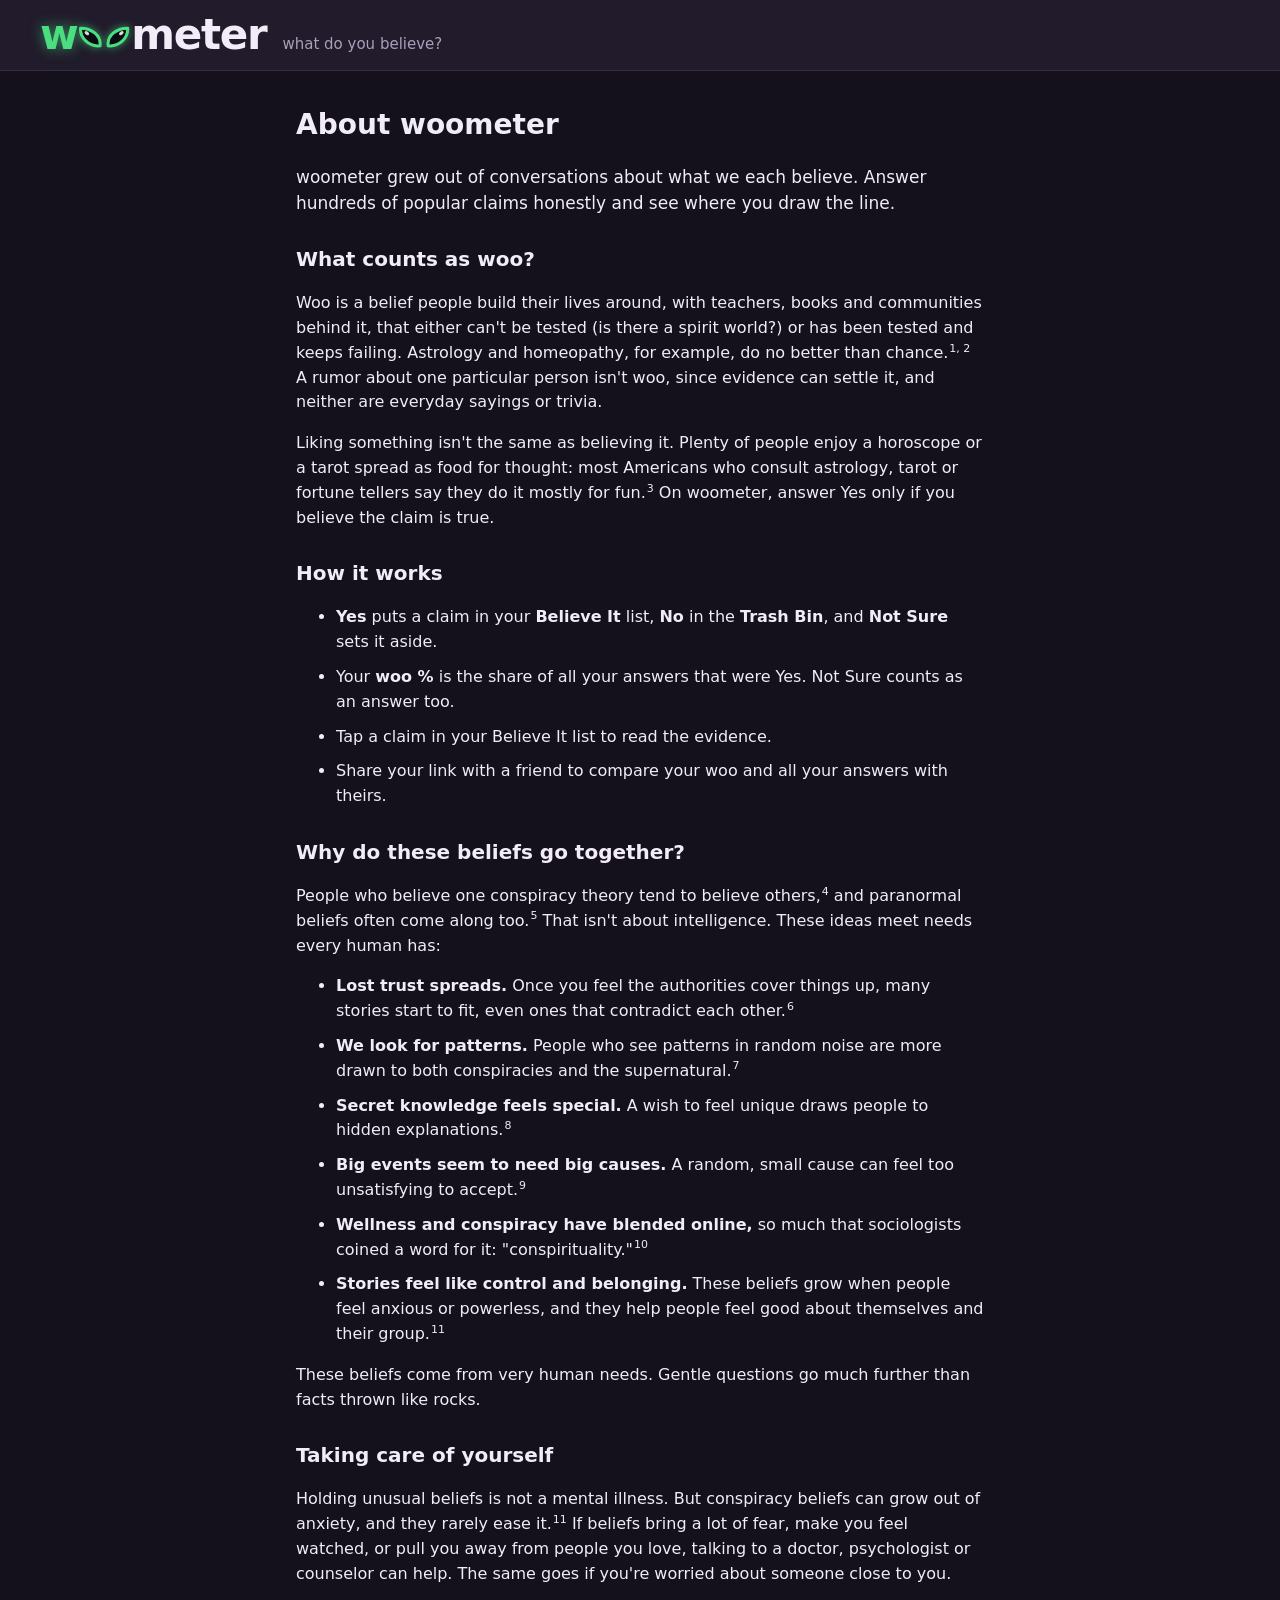
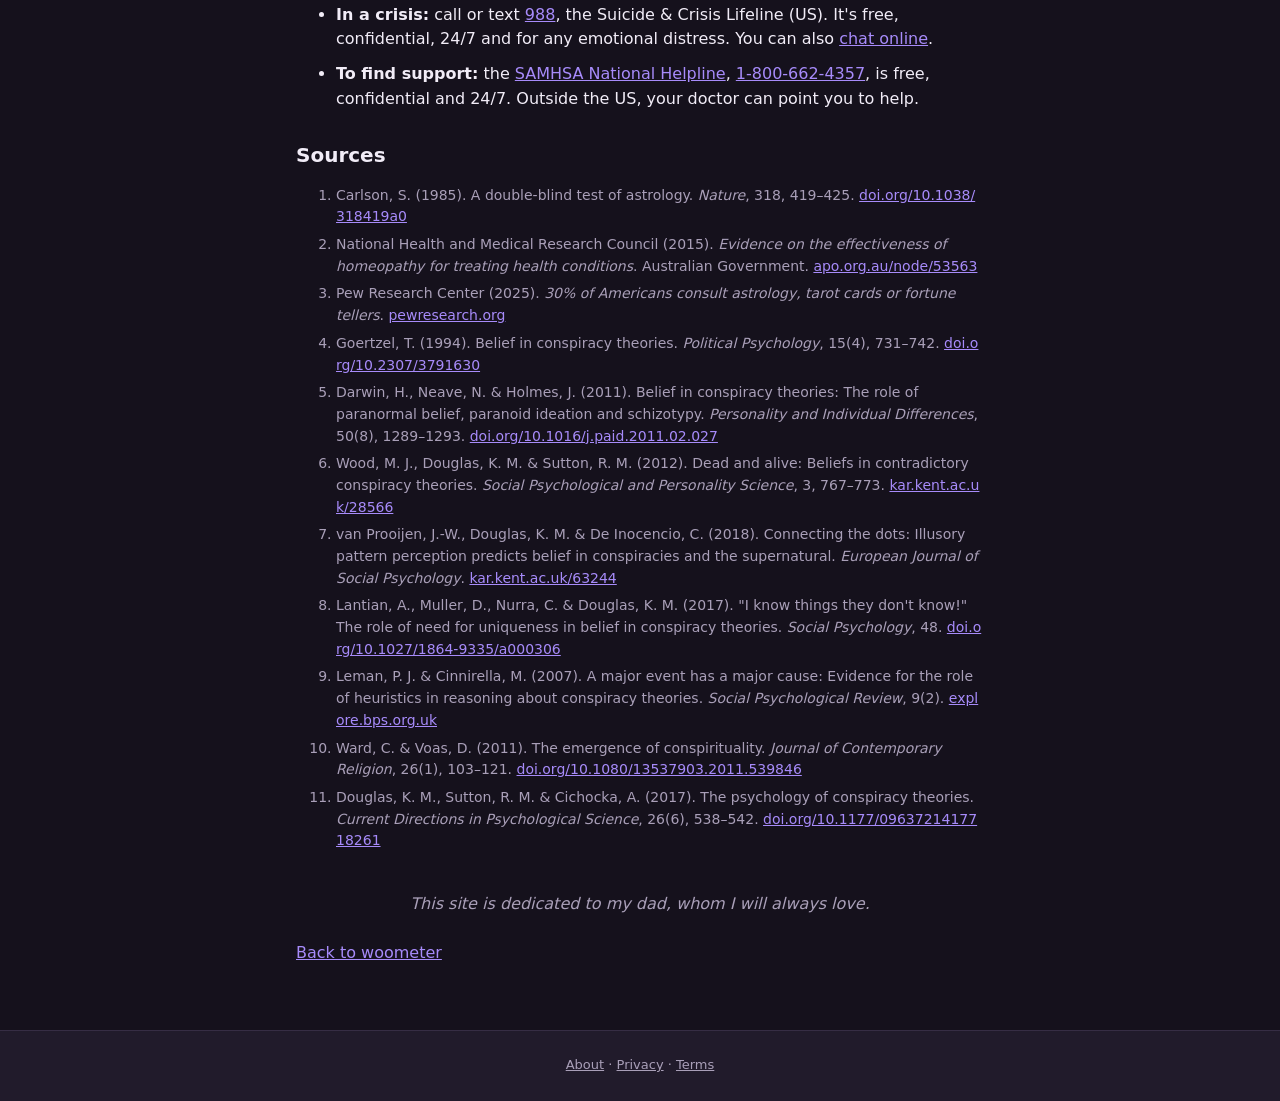
==== commit 3029ff74: "Rename the Don't Know answer to Not Sure The middle button, its pile, the phone bottom bar, the clai" ====
--- a/about.html
+++ b/about.html
@@ -10,7 +10,7 @@
   <link rel="apple-touch-icon" href="icons/apple-touch-icon.png">
   <link rel="canonical" href="https://woometer.com/about">
   <meta name="theme-color" content="#2a1a45">
-  <link rel="stylesheet" href="styles.css?v=7">
+  <link rel="stylesheet" href="styles.css?v=8">
   <style>
     .policy { max-width: 720px; margin: 0 auto; padding: 24px 16px 48px; line-height: 1.55; }
     .policy h2 { margin: 28px 0 8px; font-size: 20px; }
@@ -45,8 +45,8 @@
 
     <h2>How it works</h2>
     <ul>
-      <li><strong>Yes</strong> puts a claim in your <strong>Believe It</strong> list, <strong>No</strong> in the <strong>Trash Bin</strong>, and <strong>Don't Know</strong> sets it aside.</li>
-      <li>Your <strong>woo %</strong> is the share of all your answers that were Yes. Don't Know counts as an answer too.</li>
+      <li><strong>Yes</strong> puts a claim in your <strong>Believe It</strong> list, <strong>No</strong> in the <strong>Trash Bin</strong>, and <strong>Not Sure</strong> sets it aside.</li>
+      <li>Your <strong>woo %</strong> is the share of all your answers that were Yes. Not Sure counts as an answer too.</li>
       <li>Tap a claim in your Believe It list to read the evidence.</li>
       <li>Share your link with a friend to compare your woo and all your answers with theirs.</li>
     </ul>
--- a/styles.css
+++ b/styles.css
@@ -315,7 +315,10 @@
 .chip[aria-pressed="true"] { background: var(--accent); border-color: var(--accent); color: #fff; }
 
 .progress-row { display: flex; flex-wrap: wrap; align-items: center; justify-content: space-between; gap: 4px 12px; margin: 8px 0 16px; }
-.progress { color: var(--muted); font-size: 14px; margin: 0; }
+.progress { position: relative; overflow: hidden; color: var(--muted); font-size: 14px; margin: 0; padding-bottom: 4px; }
+/* A thin line along the bottom of the answered count that fills left to
+   right as claims are answered. */
+.progress-bar { position: absolute; left: 0; bottom: 0; width: 0; height: 2px; background: var(--accent); transition: width 0.4s ease; }
 /* Puts answered claims back on the board (after the unanswered ones), so
    answers can be looked over and changed once the board is empty. */
 .show-answered { display: inline-flex; align-items: center; gap: 6px; font-size: 14px; color: var(--muted); cursor: pointer; white-space: nowrap; }
@@ -445,6 +448,10 @@
 .bin.unsure { background: var(--unsure-soft); border-color: var(--unsure); padding: 10px 14px; }
 .bin.unsure h2 { font-size: 16px; margin-bottom: 8px; }
 .bin.bump { transform: scale(1.04); }
+/* A pile only shows once it holds an answer; a new one fades in gently. */
+.bin[hidden] { display: none; }
+.bin.appear { animation: bin-appear 0.6s ease-out; }
+@keyframes bin-appear { from { opacity: 0; transform: translateY(6px); } }
 
 /* "Statistics": one fact about everyone's answers (funstat.js). */
 .fun-stat {
@@ -457,6 +464,37 @@
   text-decoration: none;
 }
 .fun-stat:hover { border-color: var(--accent); }
+/* Hidden until 10 Yes or No answers, the bar for being counted on /stats. */
+.fun-stat[hidden] { display: none; }
+.fun-stat { position: relative; }
+.fun-stat.unlocked { animation: unlock-in 0.7s ease-out; }
+@keyframes unlock-in { from { opacity: 0; transform: scale(0.96); } }
+.unlock-spark { position: absolute; color: #ffd86b; font-size: 14px; line-height: 1; pointer-events: none; text-shadow: 0 0 6px rgb(255 216 107 / 80%); animation: unlock-spark 1.4s ease-out forwards; }
+@keyframes unlock-spark {
+  0% { opacity: 0; transform: translate(0, 0) scale(0.3); }
+  25% { opacity: 1; }
+  100% { opacity: 0; transform: translate(var(--dx), var(--dy)) scale(1); }
+}
+/* "Now you're counted": a quiet note that fades on its own, above any toast. */
+.unlock-note {
+  position: fixed;
+  left: 50%;
+  bottom: 74px;
+  transform: translateX(-50%);
+  width: max-content;
+  max-width: calc(100vw - 32px);
+  background: var(--surface);
+  color: var(--ink);
+  border: 1px solid #ffd86b;
+  padding: 10px 16px;
+  border-radius: 10px;
+  font-size: 14px;
+  text-align: center;
+  z-index: 60;
+  pointer-events: none;
+  animation: unlock-note 6s ease-in-out forwards;
+}
+@keyframes unlock-note { 0% { opacity: 0; } 8%, 85% { opacity: 1; } 100% { opacity: 0; } }
 .fun-stat-head { display: flex; align-items: center; gap: 8px; font-weight: 700; font-size: 16px; }
 .fun-stat-more { margin-left: auto; font-size: 13px; font-weight: 600; color: var(--accent); }
 .fun-stat-text { display: block; margin-top: 6px; font-size: 14px; line-height: 1.4; color: var(--muted); white-space: nowrap; overflow: hidden; text-overflow: ellipsis; transition: opacity 0.3s; }
@@ -674,6 +712,7 @@
   /* Clear of the bottom bar on the home page. */
   .minibar ~ .foot { margin-bottom: var(--minibar-h, calc(58px + env(safe-area-inset-bottom))); }
   .toast { bottom: calc(76px + env(safe-area-inset-bottom)); }
+  .unlock-note { bottom: calc(126px + env(safe-area-inset-bottom)); }
 }
 
 @media (prefers-reduced-motion: reduce) {
@@ -947,6 +986,30 @@
 .friend-list .rename { width: auto; flex: none; padding: 0 12px; align-items: center; color: var(--muted); font-size: 15px; }
 .friend-list .rename:hover { color: var(--ink); }
 .friend-name { font-weight: 600; overflow: hidden; text-overflow: ellipsis; white-space: nowrap; }
+/* A request you sent: like a friend row, but dashed and quiet until they accept. */
+.friend-sent-row {
+  flex: 1;
+  min-width: 0;
+  display: flex;
+  justify-content: space-between;
+  align-items: center;
+  gap: 8px;
+  border: 1px dashed var(--line);
+  border-radius: 10px;
+  padding: 9px 12px;
+  color: var(--muted);
+}
+.friend-list .friend-sent .rename { font-size: 13px; }
+
+/* People asking to be your friend, at the top of Friends, each with Accept and Ignore. */
+.friend-requests { display: flex; flex-direction: column; gap: 8px; padding: 10px 12px; border: 1px solid var(--accent); border-radius: 12px; }
+.requests-title { margin: 0; font-weight: 700; }
+.request-list { list-style: none; margin: 0; padding: 0; display: flex; flex-direction: column; gap: 6px; max-height: 30vh; overflow-y: auto; }
+.request-list li { display: flex; align-items: center; gap: 6px; }
+.request-list .friend-name { flex: 1; min-width: 0; }
+.request-list .btn { flex: none; padding: 5px 12px; font-size: 14px; }
+.request-list .btn:disabled { opacity: 0.6; cursor: progress; }
+#ignore-all { align-self: flex-start; }
 /* "75% agree" on the right of each friend. */
 .friend-meta { display: flex; align-items: baseline; gap: 5px; font-size: 12px; color: var(--muted); white-space: nowrap; }
 .friend-pct { font-size: 20px; font-weight: 800; color: var(--accent); font-variant-numeric: tabular-nums; }
